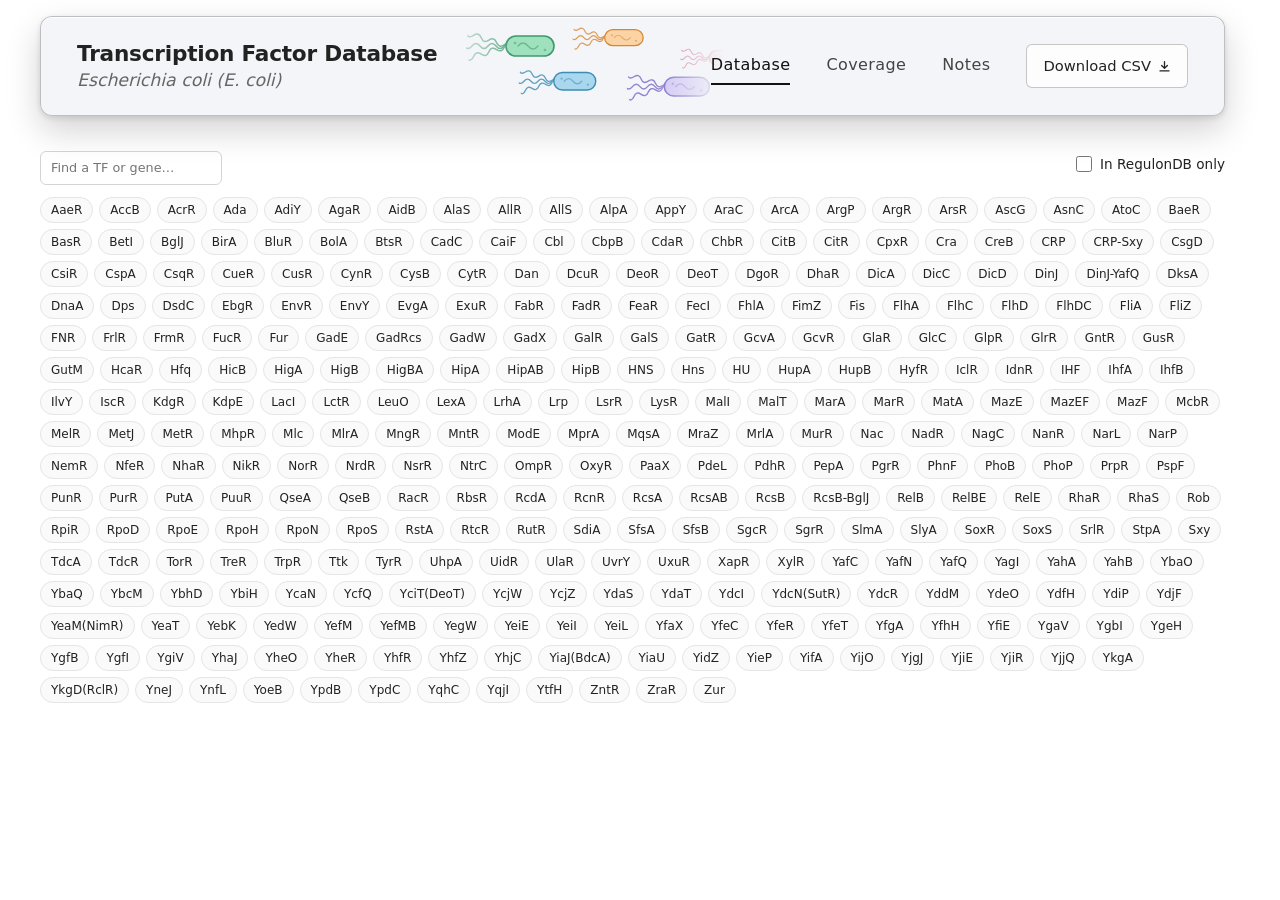
==== html/index.html @ 7c6021e2 "database v0" ====
<!doctype html>
<html lang="en">
<head>
  <meta charset="utf-8">
  <meta name="viewport" content="width=device-width, initial-scale=1">
  <title>Escherichia coli Transcription Factor Database</title>
  <style>
:root {
  color-scheme: light;
  --ink: #222222;
  --muted: #666666;
  --line: #e5e5e5;
  --accent: #333333;
}
* { box-sizing: border-box; }
body {
  margin: 0;
  background: #ffffff;
  color: var(--ink);
  font: 15px/1.5 system-ui, -apple-system, "Segoe UI", sans-serif;
}
main { max-width: 1480px; margin: 0 auto; padding: 28px 40px 48px; }
a { color: var(--accent); text-underline-offset: 3px; }
button, input, select { font: inherit; }
button, select, summary { cursor: pointer; }
[hidden] { display: none !important; }
:focus-visible { outline: 3px solid #555555; outline-offset: 3px; }
h1 { font-size: 1.6rem; line-height: 1.2; letter-spacing: -0.02em; font-weight: 650; margin: 0 0 6px; }
.intro { margin: 0; color: var(--muted); }
.download { flex-shrink: 0; font-size: 0.85rem; }
.database { margin-top: 8px; }
.toolbar { display: flex; flex-wrap: wrap; align-items: flex-end; gap: 20px; padding: 0 0 16px; }
.results-for { margin: 0 8px 0 0; padding-bottom: 5px; font-size: 1.3rem; line-height: 1.25; font-weight: 650; letter-spacing: -0.015em; }
.results-for .and { margin: 0 3px; color: var(--muted); font-size: 0.85rem; font-weight: 650; letter-spacing: 0.04em; }
.search-field { flex: 1; max-width: 480px; min-width: 220px; }
.search-field label, .method-field label { display: block; margin-bottom: 7px; font-size: 0.75rem; font-weight: 600; }
#search, #method-filter, #medium-filter, #strain-filter { height: 40px; padding: 8px 12px; border: 1px solid #d4d4d4; border-radius: 6px; background: #fff; color: var(--ink); }
#search { width: 100%; }
#search::placeholder { color: #767676; }
#method-filter { width: 180px; }
#strain-filter { width: 260px; }
.regulon-only { display: flex; align-items: center; gap: 8px; min-height: 40px; font-size: 0.85rem; white-space: nowrap; cursor: pointer; }
.column-heading button.sort {
  display: inline-flex; align-items: center; gap: 5px; max-width: 100%;
  padding: 0; border: 0; background: none; color: inherit; font: inherit;
  font-weight: inherit; text-align: left; overflow: hidden; text-overflow: ellipsis;
}
.column-heading button.sort:hover { text-decoration: underline; text-underline-offset: 3px; }
.column-heading button.sort .sort-arrow { flex: none; color: var(--muted); font-size: 0.85em; }
.column-heading button.sort.sorted { color: var(--accent); }
.column-heading button.sort.sorted .sort-arrow { color: var(--accent); }
input[type="checkbox"] { width: 16px; height: 16px; margin: 0; accent-color: var(--accent); }
.text-button { min-height: 40px; padding: 8px 0; border: 0; background: none; color: var(--accent); font-size: 0.8rem; text-decoration: underline; text-underline-offset: 3px; }

.tf-picker { margin-bottom: 40px; }
.tf-picker-head { display: flex; flex-wrap: wrap; align-items: baseline; gap: 10px 16px; margin-bottom: 12px; }
.tf-picker-head .tf-regulon { margin-left: auto; }
.tf-filter { height: 34px; min-width: 170px; padding: 6px 10px; border: 1px solid #d4d4d4; border-radius: 6px; background: #fff; color: var(--ink); font-size: 0.8rem; }
/* No inner scroll: every TF is visible at once on the landing view. */
.tf-chips { display: flex; flex-wrap: wrap; gap: 6px; margin: 0; padding: 0; list-style: none; }
.tf-chips button {
  padding: 3px 10px; border: 1px solid var(--line); border-radius: 999px;
  background: #fafafa; color: var(--ink); font-size: 0.75rem; line-height: 1.5;
}
.tf-chips button:hover { border-color: #b8b8b8; background: #fff; }
.tf-chips button[aria-pressed="true"] { background: var(--accent); border-color: var(--accent); color: #fff; font-weight: 650; }
.tf-chips .via { margin-left: 5px; color: var(--muted); font-size: 0.7rem; font-style: italic; }   /* the gene a TF was matched by */
.tf-chips .no-match { color: var(--muted); font-size: 0.78rem; padding: 4px 2px; }
.tf-dash { margin-bottom: 32px; padding: 24px 28px; border: 2px solid #9a9a9a; border-radius: 10px; }
@media (max-width: 540px) { .tf-dash { padding: 18px 16px; } }
.dash-head { display: flex; flex-wrap: wrap; align-items: baseline; gap: 4px 16px; margin-bottom: 4px; }
.dash-head h2 { margin: 0; font-size: 2rem; line-height: 1.15; font-weight: 700; letter-spacing: -0.025em; }
.dash-status { margin: 0; color: var(--muted); font-size: 0.85rem; }
.dash-facts { display: flex; flex-wrap: wrap; gap: 4px 28px; margin: 0; font-size: 0.82rem; }
.dash-facts div { display: flex; gap: 6px; }
.dash-facts dt { color: var(--muted); }
.dash-facts dd { margin: 0; }
.tf-dash h3 { margin: 26px 0 10px; font-size: 0.85rem; font-weight: 650; }.dot { display: inline-block; width: 10px; height: 10px; border-radius: 50%; flex: none; }
.dash-methods { display: grid; grid-template-columns: repeat(auto-fit, minmax(min(100%, 200px), 1fr)); gap: 4px 12px; margin: 0 -12px; padding: 0; list-style: none; }
.method-tile { display: block; width: 100%; height: 100%; padding: 8px 12px; border: 0; border-radius: 6px; background: none; color: var(--ink); text-align: left; }
button.method-tile:hover { background: #f6f6f6; }
button.method-tile[aria-pressed="true"] { background: #eeeeee; }
.method-tile.uncovered { color: #999999; }
.method-tile.uncovered .dot { opacity: 0.3; }
.tile-name { display: flex; align-items: center; gap: 8px; font-size: 0.8rem; font-weight: 600; }
.tile-value { display: block; margin-top: 4px; font-size: 1rem; font-weight: 650; font-variant-numeric: tabular-nums; }
.method-tile.uncovered .tile-value { font-weight: 400; }
.tile-detail { display: block; margin-top: 2px; color: var(--muted); font-size: 0.75rem; }
.dash-motifs { display: grid; grid-template-columns: minmax(0, 1fr); gap: 22px; }   /* one card per row */
.motif-card { min-width: 0; }
.motif-card + .motif-card { padding-top: 22px; border-top: 1px solid #555555; }
.motif-card h4 { display: flex; align-items: center; gap: 8px; margin: 0; font-size: 0.85rem; font-weight: 650; }
.motif-facts { margin: 2px 0 10px; color: var(--muted); font-size: 0.75rem; }
.motif-plots { display: grid; grid-template-columns: repeat(auto-fit, minmax(min(100%, 240px), 1fr)); gap: 4px 16px; align-items: start; }
.motif-card figure { margin: 10px 0 0; }
.motif-card figure svg, .motif-card figure img { display: block; width: 100%; height: auto; }
.motif-card figure img { max-width: 440px; }
.motif-card figcaption { margin-top: 4px; color: var(--muted); font-size: 0.72rem; }
.motif-credit { margin: 8px 0 0; color: var(--muted); font-size: 0.7rem; }
.dash-none { margin: 14px 0 0; color: var(--muted); font-size: 0.8rem; }
.dash-none:first-child { margin-top: 0; }
.dash-more { margin: 12px 0 0; font-size: 0.82rem; }
.table-meta { display: flex; justify-content: space-between; gap: 16px; padding: 0 0 10px; color: var(--muted); font-size: 0.75rem; }
#count { font-variant-numeric: tabular-nums; }
.table-hint { color: var(--muted); }
.method-note { margin: 0; padding: 0 0 16px; color: var(--muted); font-size: 0.8rem; }
.pagination { display: flex; align-items: center; justify-content: center; gap: 16px; padding: 16px 0 0; font-size: 0.8rem; }
.pagination button { padding: 6px 12px; background: #fff; border: 1px solid #d4d4d4; border-radius: 6px; }
.pagination button:disabled { cursor: default; opacity: 0.45; }
.table-wrap { overflow: auto; max-height: 68vh; min-height: 180px; border-top: 1px solid var(--line); }
table { width: 100%; table-layout: fixed; border-collapse: separate; border-spacing: 0; font-size: 0.8rem; }
th, td { padding: 11px 14px; text-align: left; border-bottom: 1px solid #eeeeee; vertical-align: top; overflow-wrap: anywhere; }
th { position: sticky; top: 0; z-index: 2; background: #fff; border-bottom-color: #cccccc; color: var(--muted); font-size: 0.72rem; font-weight: 600; white-space: nowrap; }
th .column-heading { display: flex; align-items: center; justify-content: space-between; gap: 8px; }
tbody tr { --row-bg: #fff; }
tbody tr:hover { --row-bg: #f6f6f6; }
td { background: var(--row-bg); }
th:first-child, td:first-child { position: sticky; left: 0; z-index: 1; width: 72px; color: var(--muted); font-variant-numeric: tabular-nums; }
th:nth-child(2), td:nth-child(2) { position: sticky; left: 72px; z-index: 1; }
th:first-child, th:nth-child(2) { z-index: 3; }
td.tf-name { color: #222222; font-weight: 650; }
.compress { flex: 0 0 22px; width: 22px; height: 22px; padding: 0; border: 1px solid transparent; border-radius: 4px; background: transparent; color: #666666; line-height: 1; font-size: 1rem; }
.compress:hover { background: #fff; border-color: #d4d4d4; color: var(--accent); }
th.compressed, td.compressed { overflow: hidden; text-overflow: ellipsis; white-space: nowrap; }
th.compressed { padding-left: 10px; padding-right: 10px; }
.badge { color: var(--muted); font-size: 0.72rem; font-weight: 600; letter-spacing: 0.02em; }
.positive { color: var(--accent); }
.missing { color: #767676; }
.seq { font-family: ui-monospace, SFMono-Regular, Menlo, monospace; font-size: 0.73rem; }
.sequence summary { display: flex; flex-wrap: wrap; align-items: center; gap: 4px 10px; list-style: none; }
.sequence summary::-webkit-details-marker { display: none; }
.sequence-preview { display: block; width: 100%; white-space: nowrap; overflow: hidden; text-overflow: ellipsis; color: #555555; }
.sequence-action { color: var(--accent); font: 0.68rem/1.5 system-ui, sans-serif; text-decoration: underline; text-underline-offset: 2px; }
.sequence-length { color: var(--muted); font: 0.65rem/1.5 system-ui, sans-serif; }
.sequence .hide-label, .sequence[open] .show-label { display: none; }
.sequence[open] .hide-label { display: inline; }
.sequence[open] .sequence-preview { display: none; }
.sequence-full { display: block; margin-top: 10px; overflow-wrap: anywhere; user-select: all; line-height: 1.7; }
.empty-state { padding: 48px 24px; text-align: center; }
.empty-state h2 { margin: 0 0 8px; font-size: 1rem; font-weight: 600; }
.empty-state p { margin: 0; color: var(--muted); font-size: 0.85rem; }
.sr-only { position: absolute; width: 1px; height: 1px; padding: 0; margin: -1px; overflow: hidden; clip-path: inset(50%); white-space: nowrap; border: 0; }
.notebook { max-width: 800px; }
.notebook h2 { font-size: 1rem; color: var(--muted); font-weight: 600; border-top: 1px solid var(--line); padding-top: 16px; margin: 28px 0 12px; }
@media (max-width: 900px) {
  main { padding: 24px; }
  .toolbar { flex-wrap: wrap; gap: 16px; }
  .search-field { max-width: none; flex-basis: 100%; }
  .table-meta { flex-wrap: wrap; gap: 4px; }
}
@media (max-width: 540px) {
  main { padding: 20px 14px 32px; }
  .intro { font-size: 0.85rem; }
  .toolbar { gap: 14px; }
  .search-field { min-width: 0; }
  .method-field { width: 100%; }
  #method-filter, #medium-filter, #strain-filter { width: 100%; }
  .table-hint { font-size: 0.68rem; }
  .table-wrap { max-height: 65vh; }
}
  </style>
  <link rel="stylesheet" href="../assets/nav.css">
</head>
<body>
  <header class="site-bar">
    <div class="site-bar-inner">
      <h1 class="site-title"><a href="./">Transcription Factor Database <em>Escherichia coli (E. coli)</em></a></h1>
      <nav class="site-tabs" aria-label="Main navigation">
        <a href="./" aria-current="page">Database</a>
        <a href="coverage.html">Coverage</a>
        <a href="notes.html">Notes</a>
      </nav>
      <a class="site-download" href="../data/dataset.csv" download>Download CSV<svg viewBox="0 0 16 16" width="13" height="13" fill="none" stroke="currentColor" stroke-width="1.6" stroke-linecap="round" stroke-linejoin="round" aria-hidden="true"><path d="M8 2v8M4.5 6.8 8 10.3l3.5-3.5M2.5 13.5h11"/></svg></a>
    </div>
  </header>
  <main>
    <section class="tf-picker" aria-labelledby="tf-picker-title" id="tf-picker" hidden>
      <div class="tf-picker-head">
        <h2 id="tf-picker-title" class="sr-only">Browse by TF</h2>
        <label class="sr-only" for="tf-filter">Find a transcription factor by its name, its gene or a gene it is associated with</label>
        <input id="tf-filter" class="tf-filter" type="search" placeholder="Find a TF or gene…" autocomplete="off">
        <label class="regulon-only tf-regulon"><input type="checkbox" id="tf-regulon"> In RegulonDB only</label>
      </div>
      <ul class="tf-chips" id="tf-chips"></ul>
    </section>
    <section class="tf-dash" id="tf-dash" aria-labelledby="dash-name" hidden>
      <div class="dash-head">
        <h2 id="dash-name"></h2>
        <p class="dash-status" id="dash-status"></p>
      </div>
      <dl class="dash-facts" id="dash-facts"></dl>
      <h3 id="dash-methods-title">Covered by</h3>
      <ul class="dash-methods" id="dash-methods" aria-labelledby="dash-methods-title"></ul>
      <h3>Motifs by method</h3>
      <div id="dash-motifs"></div>
    </section>
    <section class="database" id="database" aria-label="Transcription factors" hidden>
      <div class="toolbar">
        <p class="results-for" id="results-for" aria-live="polite" hidden></p>
        <div class="method-field" hidden>   <!-- no dropdown: the dashboard's method tiles filter by method -->
          <label for="method-filter">Experimental method</label>
          <select id="method-filter" disabled><option value="">All methods</option></select>
        </div>
        <div class="method-field">
          <label for="medium-filter">Growth medium</label>
          <select id="medium-filter" disabled><option value="">All media</option></select>
        </div>
        <div class="method-field">
          <label for="strain-filter">Strain</label>
          <select id="strain-filter" disabled><option value="">All strains</option></select>
        </div>
        <button type="button" id="reset-filters" class="text-button" hidden>Clear filters</button>
      </div>
      <p class="method-note" id="pptp-note" hidden>PPTP records show significant promoter responses to gene knockdown. A response alone does not establish direct DNA binding. <a href="notes.html#pptp-seq">Method details</a></p>
      <div class="table-meta">
        <span id="count" role="status" aria-live="polite">Loading entries…</span>
        <span class="table-hint" id="table-hint">Expand sequences to view in full · Scroll for more columns</span>
      </div>
      <div class="table-wrap" role="region" aria-label="Transcription factor data" aria-describedby="table-hint" tabindex="0" aria-busy="true">
        <table id="table">
          <caption class="sr-only">E. coli transcription factors and their experimental data</caption>
          <colgroup></colgroup>
          <thead></thead>
          <tbody></tbody>
        </table>
      </div>
      <nav class="pagination" id="pagination" aria-label="Table pages" hidden>
        <button type="button" id="previous-page">Previous</button>
        <span id="page-status" role="status" aria-live="polite"></span>
        <button type="button" id="next-page">Next</button>
      </nav>
      <div id="empty" class="empty-state" hidden>
        <h2 id="empty-title">No matching entries</h2>
        <p id="empty-description">Try a different filter.</p>
      </div>
    </section>
  </main>
  <script src="../assets/logo.js"></script>
  <script>
// Loads data/dataset.csv and renders a searchable table.
const DATA_URL = "../data/dataset.csv";
const MAX_ROWS = 500;
const METHODS = ["SELEX", "PPTP", "DAP", "CHIP"];
const COLUMNS = {
  index: { label: "#", width: 72 },
  record_id: { label: "Record ID", width: 130 },
  tf_name: { label: "TF name", width: 140 },
  effector: { label: "Effector", width: 190 },
  tf_binding_domain: { label: "TF binding domain", width: 260 },
  sequence_strain: { label: "Sequence strain", width: 160 },
  dna_binding_sequence: { label: "DNA binding sequence", width: 260 },
  method: { label: "Method", width: 110 },
  strain: { label: "Strain", width: 150 },
  characterized: { label: "Characterized", width: 145 },
  regulondb: { label: "RegulonDB", width: 130 },
  associated_genes: { label: "Associated genes", width: 180 },
  peak_center: { label: "Peak center (bp)", width: 150 },
  chip_score: { label: "ChIP score", width: 130 },
  source: { label: "Source", width: 130 },
  perturbed_gene: { label: "Knockdown gene", width: 160 },
  growth_medium: { label: "Growth medium", width: 190 },
  response: { label: "Promoter response", width: 200 },
  log2_fold_change: { label: "log₂ fold change vs control", width: 220 },
  log2_fold_change_vs_median: { label: "log₂ fold change vs median", width: 220 },
  neg_log10_q_value: { label: "−log₁₀(q) score", width: 170 },
  replicates: { label: "Replicates", width: 125 }
};

function parseCSV(text) {
  const rows = [];
  let row = [], field = "", quoted = false;
  for (let i = 0; i < text.length; i++) {
    const c = text[i];
    if (quoted) {
      if (c === '"' && text[i + 1] === '"') { field += '"'; i++; }
      else if (c === '"') quoted = false;
      else field += c;
    } else if (c === '"') quoted = true;
    else if (c === ",") { row.push(field); field = ""; }
    else if (c === "\n" || c === "\r") {
      if (c === "\r" && text[i + 1] === "\n") i++;
      row.push(field); rows.push(row); row = []; field = "";
    } else field += c;
  }
  if (field || row.length) { row.push(field); rows.push(row); }
  return rows.filter(r => r.some(v => v !== ""));
}

const table = document.getElementById("table");
const count = document.getElementById("count");
const empty = document.getElementById("empty");
const tableWrap = document.querySelector(".table-wrap");
const methodSelect = document.getElementById("method-filter");
const mediumSelect = document.getElementById("medium-filter");
const strainSelect = document.getElementById("strain-filter");
const resetFilters = document.getElementById("reset-filters");
const pagination = document.getElementById("pagination");
const previousPage = document.getElementById("previous-page");
const nextPage = document.getElementById("next-page");

let header = [], rows = [], methodCol = -1, methodFilter = "";   // methodFilter: selected methods joined by commas
const selectedMethods = () => new Set(methodFilter ? methodFilter.split(",") : []);
let regulonCol = -1;
let mediumCol = -1, mediumFilter = "", strainCol = -1, strainFilter = "", page = 0;
let tfCol = -1, tfFilter = "", tfNames = [];
let sortCol = -1, sortDir = 1;   // column index and 1 = ascending, -1 = descending
const tfPicker = document.getElementById("tf-picker");
const tfChips = document.getElementById("tf-chips");
const tfFilterInput = document.getElementById("tf-filter");
const tfRegulonBox = document.getElementById("tf-regulon");
const database = document.getElementById("database");
let tfRegulonNames = new Set();

// Compressed columns are remembered per browser, by column name.
const VIEW_KEY = "column-view";
const columnView = loadView();

function loadView() {
  try {
    const v = JSON.parse(localStorage.getItem(VIEW_KEY)) || {};
    return { compressed: new Set(Array.isArray(v.compressed) ? v.compressed : []) };
  } catch { return { compressed: new Set() }; }
}

function saveView() {
  try {
    localStorage.setItem(VIEW_KEY, JSON.stringify({ compressed: [...columnView.compressed] }));
  } catch {}
}

function headerCell(h, i) {
  const label = COLUMNS[h]?.label || h.replaceAll("_", " ");
  const compressed = columnView.compressed.has(h);
  if (h === "index") return `<th scope="col" title="Row position in the filtered results">#</th>`;
  const action = `${compressed ? "Expand" : "Compress"} ${label} column`;
  const toggle = `<button type="button" class="compress" data-col="${escape(h)}" title="${escape(action)}" aria-label="${escape(action)}" aria-expanded="${!compressed}">${compressed ? "+" : "−"}</button>`;
  const active = sortCol === i;
  const ariaSort = active ? (sortDir === 1 ? "ascending" : "descending") : "none";
  const arrow = active ? (sortDir === 1 ? "↑" : "↓") : "↕";
  const sortLabel = `Sort by ${label} ${active && sortDir === 1 ? "descending" : "ascending"}`;
  const sorter = `<button type="button" class="sort${active ? " sorted" : ""}" data-sort="${i}" title="${escape(sortLabel)}" aria-label="${escape(sortLabel)}">${escape(label)}<span class="sort-arrow" aria-hidden="true">${arrow}</span></button>`;
  return `<th scope="col" data-i="${i}" aria-sort="${ariaSort}"${compressed ? ' class="compressed"' : ""}><span class="column-heading">${compressed ? `<span class="sr-only">${escape(label)}</span>` : sorter}${toggle}</span></th>`;
}

// Columns whose values are numbers, so they sort numerically rather than as text.
const NUMERIC_COLUMNS = new Set(["index", "record_id", "peak_center", "chip_score",
  "log2_fold_change", "log2_fold_change_vs_median", "neg_log10_q_value", "replicates"]);

function sortRows(list) {
  if (sortCol < 0) return list;
  const h = header[sortCol];
  const numeric = NUMERIC_COLUMNS.has(h);
  const key = r => (r[sortCol] || "");
  return [...list].sort((a, b) => {
    const x = key(a), y = key(b);
    // Blanks always sort last, whichever direction is active.
    if (!x && !y) return 0;
    if (!x) return 1;
    if (!y) return -1;
    const cmp = numeric
      ? (parseFloat(x) || 0) - (parseFloat(y) || 0)
      : x.localeCompare(y, "en", { sensitivity: "base", numeric: true });
    return cmp * sortDir;
  });
}

function bodyCell(v, i) {
  const h = header[i];
  if (!v) return '<td><span class="missing" aria-label="Not available">—</span></td>';
  if (h !== "index" && columnView.compressed.has(h)) return `<td class="compressed" title="${escape(v)}">${escape(v)}</td>`;
  if (h.endsWith("_sequence") || h.endsWith("_domain")) {
    return `<td class="seq"><details class="sequence"><summary><span class="sequence-preview" aria-hidden="true">${escape(v.slice(0, 24))}${v.length > 24 ? "…" : ""}</span><span class="sequence-action"><span class="show-label">View sequence</span><span class="hide-label">Hide sequence</span></span><span class="sequence-length">${v.replace(/\s/g, "").length} characters</span></summary><code class="sequence-full">${escape(v)}</code></details></td>`;
  }
  if (h === "method") return `<td><span class="badge">${escape(v)}</span></td>`;
  if (h === "source" && v.startsWith("https://")) return `<td><a href="${escape(v)}" target="_blank" rel="noopener noreferrer">Paper ↗</a></td>`;
  if (h === "tf_name") return `<td class="tf-name">${escape(v)}</td>`;
  if (h === "regulondb" && v === "✓") return '<td class="positive"><span aria-hidden="true">✓</span> <span>Included</span></td>';
  if (h === "characterized" && v.toLowerCase() === "yes") return '<td class="positive">Yes</td>';
  return `<td>${escape(v)}</td>`;
}

// The medium and strain dropdowns offer only values that still have records under
// every other active filter (selected TF, method tiles, and each other), so no
// offered combination is empty. A selection the other filters rule out is dropped.
function strainsFor(tf) {
  if (strainCol < 0) return [];
  const pool = tf ? rows.filter(r => r[tfCol] === tf) : rows;
  return [...new Set(pool.map(r => r[strainCol]).filter(Boolean))].sort((a, b) => a.localeCompare(b));
}
function updateFilterOptions() {
  const methodsOn = selectedMethods();
  const pool = rows.filter(r => (!tfFilter || r[tfCol] === tfFilter) && (!methodFilter || methodsOn.has(r[methodCol])));
  const values = (col, rs) => col < 0 ? [] : [...new Set(rs.map(r => r[col]).filter(Boolean))];
  const strainsGiven = () => values(strainCol, pool.filter(r => !mediumFilter || r[mediumCol] === mediumFilter)).sort((a, b) => a.localeCompare(b));
  let strains = strainsGiven();
  if (strainFilter && !strains.includes(strainFilter)) strainFilter = "";
  const media = values(mediumCol, pool.filter(r => !strainFilter || r[strainCol] === strainFilter));
  if (mediumFilter && !media.includes(mediumFilter)) { mediumFilter = ""; strains = strainsGiven(); }
  const fill = (select, all, list, value) => {
    select.innerHTML = `<option value="">${all}</option>` + list.map(m => `<option value="${escape(m)}">${escape(m)}</option>`).join("");
    select.value = value;
    select.disabled = !list.length;
  };
  fill(mediumSelect, "All media", media, mediumFilter);
  fill(strainSelect, "All strains", strains, strainFilter);
}

function render() {
  updateFilterOptions();
  const methodsOn = selectedMethods();
  const shown = sortRows(rows.filter(r =>
    (!tfFilter || r[tfCol] === tfFilter) &&
    (!methodFilter || methodsOn.has(r[methodCol])) &&
    (!mediumFilter || r[mediumCol] === mediumFilter) &&
    (!strainFilter || r[strainCol] === strainFilter)));
  // "Results for X AND Y" names the selected method tiles; with none selected it is all methods.
  const resultsFor = document.getElementById("results-for");
  resultsFor.hidden = false;
  resultsFor.innerHTML = "Results for " + (methodsOn.size
    ? Object.keys(METHOD_NAMES).filter(m => methodsOn.has(m)).map(m => escape(methodLabel(m))).join(' <span class="and">AND</span> ')
    : "all methods");
  const widths = header.map(h => h !== "index" && columnView.compressed.has(h) ? 44 : (COLUMNS[h]?.width || 160));
  table.style.minWidth = `${widths.reduce((sum, width) => sum + width, 0)}px`;
  table.querySelector("colgroup").innerHTML = widths.map(width => `<col style="width:${width}px">`).join("");
  table.tHead.innerHTML = "<tr>" + header.map(headerCell).join("") + "</tr>";
  const pages = Math.max(1, Math.ceil(shown.length / MAX_ROWS));
  page = Math.min(page, pages - 1);
  const start = page * MAX_ROWS;
  const body = shown.slice(start, start + MAX_ROWS).map((r, rowIndex) =>
    "<tr>" + header.map((h, i) => bodyCell(h === "index" ? String(start + rowIndex + 1) : (r[i] || ""), i)).join("") + "</tr>");
  table.tBodies[0].innerHTML = body.join("");
  const totalTFs = new Set(rows.map(r => r[tfCol]).filter(Boolean)).size;
  const shownTFs = new Set(shown.map(r => r[tfCol]).filter(Boolean)).size;
  count.textContent = (shown.length === rows.length
    ? `${totalTFs} TFs · ${rows.length} records`
    : `${shownTFs} of ${totalTFs} TFs · ${shown.length} of ${rows.length} records`)
    + (shown.length > MAX_ROWS ? ` (rows ${start + 1}–${Math.min(start + MAX_ROWS, shown.length)})` : "");
  pagination.hidden = pages <= 1;
  previousPage.disabled = page === 0;
  nextPage.disabled = page === pages - 1;
  document.getElementById("page-status").textContent = `Page ${page + 1} of ${pages}`;
  document.getElementById("pptp-note").hidden = !methodsOn.has("PPTP") && !mediumFilter;
  for (const tile of dashMethods.querySelectorAll("button[data-method]")) {
    tile.setAttribute("aria-pressed", String(methodsOn.has(tile.dataset.method)));
  }
  syncURL();
  const filtered = Boolean(methodFilter || mediumFilter || strainFilter || tfFilter);
  resetFilters.hidden = !filtered;
  empty.hidden = shown.length > 0;
  tableWrap.hidden = shown.length === 0;
  document.getElementById("table-hint").hidden = shown.length === 0;
  document.getElementById("empty-title").textContent = rows.length ? "No matching entries" : "No entries yet";
  document.getElementById("empty-description").textContent = rows.length ? "Try a different filter." : "Entries will appear here when the dataset is available.";
}

function escape(s) {
  return s.replace(/[&<>"]/g, c => ({ "&": "&amp;", "<": "&lt;", ">": "&gt;", '"': "&quot;" }[c]));
}

// ---- Browse-by-TF chips -----------------------------------------------------

function renderTFChips() {
  const needle = tfFilterInput.value.trim().toLowerCase();
  let list = tfNames;
  if (tfRegulonBox.checked) list = list.filter(n => tfRegulonNames.has(n));
  // A search matches a TF by its name, by its own gene (e.g. rob for CbpB), or by a gene it
  // is associated with (e.g. lacZ). Name matches come first; the others show the gene.
  const via = new Map();
  if (needle) {
    const genes = geneIndex();
    const byName = [], byOwnGene = [], byTarget = [];
    for (const n of list) {
      const g = genes.get(n) || { own: [], targets: [] };
      const own = g.own.find(x => x.toLowerCase().includes(needle));
      // Target genes must start with the search text (and need two letters): TFs have many.
      const targets = needle.length >= 2 ? g.targets.filter(x => x.toLowerCase().startsWith(needle)) : [];
      if (n.toLowerCase().includes(needle)) byName.push(n);
      else if (own) { byOwnGene.push(n); via.set(n, [`gene ${own}`, `${n} is encoded by ${own}`]); }
      else if (targets.length) {
        byTarget.push(n);
        via.set(n, [`→ ${targets[0]}${targets.length > 1 ? ` +${targets.length - 1}` : ""}`, `Associated with ${targets.join(", ")}`]);
      }
    }
    list = [...byName, ...byOwnGene, ...byTarget];
  }
  tfChips.innerHTML = list.length
    ? list.map(n => {
        const [hint, title] = via.get(n) || [];
        return `<li><button type="button" data-tf="${escape(n)}" aria-pressed="${n === tfFilter}"${title ? ` title="${escape(title)}"` : ""}>` +
          `${escape(n)}${hint ? `<span class="via">${escape(hint)}</span>` : ""} <span class="sr-only">— show only this TF's records</span></button></li>`;
      }).join("")
    : `<li class="no-match">No TF matches the current filters.</li>`;
}

// The genes each TF can be found by: tf_name -> { own, targets }, both sorted lists.
//   own      the gene(s) encoding the TF: the PPTP knockdown gene and UniProt's gene name
//   targets  genes it is associated with: the table's "Associated genes" (ChIP-seq peaks,
//            PPTP-seq responding promoters) and the target genes of its RegulonDB sites
// Built on first use and rebuilt when the optional UniProt and RegulonDB files arrive.
let geneIndexCache = null, ownGenes = new Map(), siteTargets = new Map();   // the two maps are keyed by lowercase tf_name
function geneIndex() {
  if (geneIndexCache) return geneIndexCache;
  const col = h => header.indexOf(h), assocCol = col("associated_genes"), knockCol = col("perturbed_gene");
  const split = text => (text || "").split(/[^A-Za-z0-9_.'-]+/).filter(Boolean);
  const sets = new Map();
  const entry = n => { if (!sets.has(n)) sets.set(n, { own: new Set(), targets: new Set() }); return sets.get(n); };
  for (const r of rows) {
    const e = entry(r[tfCol]);
    for (const g of split(r[knockCol])) e.own.add(g);
    for (const g of split(r[assocCol])) e.targets.add(g);
  }
  for (const n of tfNames) {
    const e = entry(n), key = n.toLowerCase();
    for (const g of ownGenes.get(key) || []) e.own.add(g);
    for (const g of siteTargets.get(key) || []) e.targets.add(g);
  }
  geneIndexCache = new Map([...sets].map(([n, e]) => [n, { own: [...e.own].sort(), targets: [...e.targets].filter(g => !e.own.has(g)).concat([...e.targets].filter(g => e.own.has(g))).sort() }]));
  return geneIndexCache;
}

// ---- TF dashboard ------------------------------------------------------------
// Shown above the records table when a TF is picked: which datasets cover it, and
// the motifs published for it, by method. Names and colors mirror coverage.html.
const METHOD_NAMES = { SELEX: "gSELEX", PPTP: "PPTP-seq", DAP: "DAP-seq", CHIP: "ChIP-seq" };
const SET_COLORS = { SELEX: "#2a78d6", PPTP: "#eb6834", CHIP: "#1baf7a", DAP: "#6250d6" };
const METHOD_WHAT = {
  SELEX: "In vitro binding · TEC database",
  PPTP: "Promoter responses to knockdown",
  DAP: "In vitro binding · Baumgart et al. 2021",
  CHIP: "In vivo binding",
};
const MOTIF_SOURCE_ORDER = ["Baumgart et al. 2021", "Lally et al. 2025", "Fitzgerald et al. 2023"];
const LALLY_CREDIT = `Images: Lally et al. 2025, Supplementary Data 3, reproduced unmodified under ` +
  `<a href="https://creativecommons.org/licenses/by-nc-nd/4.0/" target="_blank" rel="noopener">CC BY-NC-ND 4.0</a>.`;
const dash = document.getElementById("tf-dash");
const dashMethods = document.getElementById("dash-methods");
const dashMotifs = document.getElementById("dash-motifs");
// Motif data loads separately from the table: undefined while loading, null if it failed.
let motifRows, motifMatrices = null;
// Lengths of each TF's RegulonDB binding sites (lowercase tf_name -> [bp]); undefined
// while loading, null if the file could not be loaded.
let siteLengths;
const plural = (n, word) => `${n.toLocaleString("en-US")} ${word}${n === 1 ? "" : "s"}`;
const methodLabel = m => METHOD_NAMES[m] || m;
const dot = m => `<span class="dot" style="background:${SET_COLORS[m] || "#898781"}" aria-hidden="true"></span>`;

function motifCard(m, name, tfRows) {
  const col = h => header.indexOf(h);
  const facts = [m.motif_type];
  if (m.width) facts.push(`${m.width} bp`);
  if (m.sites) facts.push(plural(Number(m.sites), "site"));
  if (m.e_value) facts.push(`E-value ${m.e_value}`);
  const entry = motifMatrices && motifMatrices[name] && motifMatrices[name][m.paper];
  const figure = (media, caption) => `<figure>${media}<figcaption>${caption}</figcaption></figure>`;
  const image = (file, what) => `<img src="${escape(new URL(file, new URL("../", location.href)).href)}" alt="${what} logo for ${escape(name)}, as published" loading="lazy">`;
  const [wmImage, pfmImage] = (m.logo_images || "").split(";");
  let plots = "";
  if (entry && entry.kind === "frequency") {
    plots = figure(Logo.sequenceSvg(Logo.fromMatrix(entry.matrix)), "Sequence logo drawn from the paper's frequency matrix.");
  } else if (wmImage && pfmImage) {
    // Lally et al.: the energy matrix is drawn from the authors' numbers when they match
    // the published logo; the frequency matrix exists only as the paper's image.
    plots = `<div class="motif-plots">` +
      (entry && entry.kind === "energy" && entry.published_logo === "same"
        ? figure(Logo.energySvg(entry.matrix), "Energy matrix: letters above zero favor binding.")
        : figure(image(wmImage, "Energy matrix"), "Energy matrix, as published: letters above zero favor binding.")) +
      figure(image(pfmImage, "Frequency matrix"), "Frequency matrix, as published.") +
      `</div><p class="motif-credit">${LALLY_CREDIT}</p>`;
  } else {
    // The paper's aligned sites stored in the dataset (rows sourced from the motif's supplement link).
    const seqs = tfRows.filter(r => r[col("dna_binding_sequence")] && r[col("source")] === m.supplement_url)
      .map(r => r[col("dna_binding_sequence")].toUpperCase());
    if (seqs.length && seqs.every(q => q.length === seqs[0].length && /^[ACGT]+$/.test(q))) {
      plots = figure(Logo.sequenceSvg(Logo.frequencies(seqs)), `Sequence logo drawn from the ${plural(seqs.length, "aligned site")} stored in this database.`);
    }
  }
  return `<article class="motif-card"><h4>${dot(m.method)}${escape(methodLabel(m.method))} · ${escape(m.paper)}</h4>` +
    `<p class="motif-facts">${facts.map(escape).join(" · ")}</p>${plots}</article>`;
}

function renderDashboard() {
  dash.hidden = !tfFilter;
  if (!tfFilter) return;
  const name = tfFilter;
  const col = h => header.indexOf(h);
  const tfRows = rows.filter(r => r[tfCol] === name);
  const first = h => (tfRows.find(r => (r[col(h)] || "").trim()) || [])[col(h)] || "";

  // Status, counted the same way as the Coverage page.
  const isBase = tfRows.some(r => !r[methodCol] || r[methodCol] === "SELEX");
  const isReg = tfRows.some(r => r[regulonCol] === "✓");
  document.getElementById("dash-name").textContent = name;
  document.getElementById("dash-status").textContent =
    (!isBase ? "Not a TF-table entry" : isReg ? "RegulonDB TF" : "TF-table entry, not in RegulonDB") +
    ` · ${plural(tfRows.length, "record")}`;
  const domain = first("tf_binding_domain").replace(/\s/g, "");
  const facts = [];
  if (first("effector")) facts.push(["Effector", escape(first("effector"))]);
  facts.push(["DNA-binding domain", domain ? `${domain.length} aa` : "not stored"]);
  // Binding-site lengths: RegulonDB's curated sites, else the sites stored in this table.
  const ownSites = tfRows.map(r => (r[col("dna_binding_sequence")] || "").trim().length).filter(Boolean);
  const regSites = siteLengths ? siteLengths.get(name.toLowerCase()) || [] : [];
  const sites = regSites.length ? regSites : ownSites;
  const span = v => { const lo = Math.min(...v), hi = Math.max(...v); return lo === hi ? `${lo} bp` : `${lo}–${hi} bp`; };
  facts.push(["DNA-binding region",
    sites.length ? `${span(sites)} (${plural(sites.length, regSites.length ? "RegulonDB site" : "site")})`
      : siteLengths === undefined ? "loading…" : siteLengths === null ? "RegulonDB sites could not be loaded" : "not stored"]);
  document.getElementById("dash-facts").innerHTML = facts.map(([k, v]) => `<div><dt>${k}</dt><dd>${v}</dd></div>`).join("");

  const motifs = (motifRows || []).filter(m => m.tf_name.toLowerCase() === name.toLowerCase())
    .sort((a, b) => MOTIF_SOURCE_ORDER.indexOf(a.paper) - MOTIF_SOURCE_ORDER.indexOf(b.paper));

  // Coverage: one tile per dataset.
  dashMethods.innerHTML = METHODS.map(m => {
    const own = tfRows.filter(r => r[methodCol] === m);
    const label = `<span class="tile-name">${dot(m)}${escape(methodLabel(m))}</span>`;
    if (!own.length) {
      // A paper can publish a motif for a TF it has no record for here (e.g. a DAP-seq
      // motif for a TF the paper does not mark as successful).
      const detail = motifs.some(x => x.method === m) ? "No record here, but a motif is published" : METHOD_WHAT[m];
      return `<li><div class="method-tile uncovered">${label}<span class="tile-value">Not covered</span><span class="tile-detail">${detail}</span></div></li>`;
    }
    let value = plural(own.length, "record");
    if (m === "PPTP") {
      const media = new Set(own.map(r => r[mediumCol]).filter(Boolean)).size;
      value = plural(own.length, "response") + (media ? ` · ${plural(media, "medium").replace("mediums", "media")}` : "");
    }
    return `<li><button type="button" class="method-tile" data-method="${m}" aria-pressed="${selectedMethods().has(m)}">` +
      `${label}<span class="tile-value">${value}</span><span class="tile-detail">${METHOD_WHAT[m]}</span><span class="sr-only"> — show only these records</span></button></li>`;
  }).join("");

  // Motifs: one card per published motif.
  if (motifRows === undefined) { dashMotifs.innerHTML = `<p class="dash-none">Loading motifs…</p>`; return; }
  if (motifRows === null) { dashMotifs.innerHTML = `<p class="dash-none">Motif data could not be loaded.</p>`; return; }
  dashMotifs.innerHTML =
    (motifs.length ? `<div class="dash-motifs">${motifs.map(m => motifCard(m, motifs[0].tf_name, tfRows)).join("")}</div>` : "") +
    (motifs.length ? "" : `<p class="dash-none">No motif is published for this TF.</p>`) +
    (motifs.length ? `<p class="dash-more"><a href="motif.html?tf=${encodeURIComponent(motifs[0].tf_name)}&amp;from=database">Motif details, matrices and sources →</a></p>` : "");
}

dashMethods.addEventListener("click", e => {
  const tile = e.target.closest("button[data-method]");
  if (!tile) return;
  // Tiles toggle independently, so several methods can be shown together.
  const on = selectedMethods();
  if (!on.delete(tile.dataset.method)) on.add(tile.dataset.method);
  methodFilter = [...on].join(",");
  methodSelect.value = on.size === 1 ? methodFilter : "";
  page = 0;
  render();
  tableWrap.scrollTop = 0;
});

// The landing view is the TF box alone; the filters and table appear once a TF
// is picked (or the whole dataset is requested).
// Keep the selected TF and the table filters in the address (?tf=&method=&medium=&strain=), so
// the browser's Back button, a reload or a shared link returns to the same filtered view.
let urlReady = false;   // set once the address has been read on load
function syncURL() {
  if (!urlReady) return;
  const query = new URLSearchParams();
  if (tfFilter) query.set("tf", tfFilter);
  // The table filters only count while the table is on screen.
  if (methodFilter && !database.hidden) query.set("method", methodFilter);
  if (mediumFilter && !database.hidden) query.set("medium", mediumFilter);
  if (strainFilter && !database.hidden) query.set("strain", strainFilter);
  const url = location.pathname + (query.size ? `?${query}` : "");
  if (url !== location.pathname + location.search) history.replaceState(null, "", url);
}

function showDatabase(on) {
  database.hidden = !on;
}

function selectTF(name) {
  const deselect = tfFilter === name;
  tfFilter = deselect ? "" : name;
  page = 0;
  renderTFChips();
  renderDashboard();
  if (deselect) {
    showDatabase(false);
    syncURL();
    return;
  }
  showDatabase(true);
  render();
  tableWrap.scrollTop = 0;
  dash.scrollIntoView({ behavior: "smooth", block: "start" });
}

tfChips.addEventListener("click", e => {
  const btn = e.target.closest("button[data-tf]");
  if (btn) selectTF(btn.dataset.tf);
});
tfFilterInput.addEventListener("input", renderTFChips);
tfRegulonBox.addEventListener("change", () => {
  // If the selected TF is filtered out of the list, drop the selection too.
  if (tfRegulonBox.checked && tfFilter && !tfRegulonNames.has(tfFilter)) {
    tfFilter = "";
    page = 0;
    showDatabase(false);
    renderDashboard();
    syncURL();
  }
  renderTFChips();
});

table.tHead.addEventListener("click", e => {
  const sorter = e.target.closest("button.sort");
  if (sorter) {
    const i = Number(sorter.dataset.sort);
    if (sortCol === i) sortDir = -sortDir;
    else { sortCol = i; sortDir = 1; }
    page = 0;
    render();
    [...table.tHead.querySelectorAll("button.sort")]
      .find(b => Number(b.dataset.sort) === i)?.focus({ preventScroll: true });
    return;
  }
  const button = e.target.closest("button.compress");
  if (button) {
    const h = button.dataset.col;
    columnView.compressed.has(h) ? columnView.compressed.delete(h) : columnView.compressed.add(h);
    saveView();
    render();
    [...table.tHead.querySelectorAll(".compress")].find(b => b.dataset.col === h)?.focus({ preventScroll: true });
  }
});
methodSelect.addEventListener("change", () => {
  methodFilter = methodSelect.value;
  page = 0;
  render();
  tableWrap.scrollTop = 0;
});
mediumSelect.addEventListener("change", () => {
  mediumFilter = mediumSelect.value;
  page = 0;
  render();
  tableWrap.scrollTop = 0;
});
strainSelect.addEventListener("change", () => {
  strainFilter = strainSelect.value;
  page = 0;
  render();
  tableWrap.scrollTop = 0;
});
resetFilters.addEventListener("click", () => {
  methodSelect.value = methodFilter = "";
  mediumSelect.value = mediumFilter = "";
  strainSelect.value = strainFilter = "";
  page = 0;
  tfFilter = "";
  tfFilterInput.value = "";
  renderTFChips();
  renderDashboard();
  render();
  tableWrap.scrollTop = 0;
});
previousPage.addEventListener("click", () => {
  page = Math.max(0, page - 1);
  render();
  tableWrap.scrollTop = 0;
});
nextPage.addEventListener("click", () => {
  page++;
  render();
  tableWrap.scrollTop = 0;
});

// Motif list and matrices for the dashboard. The matrices are optional: without them
// the cards still list each motif's source and numbers.
const getText = url => fetch(url, { cache: "no-store" }).then(r => { if (!r.ok) throw new Error(r.status); return r.text(); });
Promise.all([getText("../data/motifs.csv"), getText("../data/motif_matrices.json").then(JSON.parse).catch(() => null)])
  .then(([text, matrices]) => {
    const [head, ...list] = parseCSV(text);
    motifRows = list.map(r => Object.fromEntries(head.map((h, i) => [h, r[i] || ""])));
    motifMatrices = matrices;
  })
  .catch(() => { motifRows = null; })
  .then(renderDashboard);

getText("../data/regulondb_sites.csv")
  .then(text => {
    const [head, ...list] = parseCSV(text);
    const tf = head.indexOf("tf_name"), seq = head.indexOf("sequence"), genes = head.indexOf("target_genes");
    const lengths = new Map(), targets = new Map();
    for (const r of list) {
      if (!r[tf] || !r[seq]) continue;
      const key = r[tf].toLowerCase();
      if (!lengths.has(key)) { lengths.set(key, []); targets.set(key, new Set()); }
      lengths.get(key).push(r[seq].length);
      for (const g of (r[genes] || "").split(/[;,\s]+/).filter(Boolean)) targets.get(key).add(g);
    }
    siteLengths = lengths;
    siteTargets = targets;
    geneIndexCache = null;   // the gene search now also knows the RegulonDB target genes
  })
  .catch(() => { siteLengths = null; })
  .then(() => { renderDashboard(); if (tfFilterInput.value.trim()) renderTFChips(); });

// UniProt's gene name for each TF, so a TF can be found by its gene (optional).
getText("../data/sources/uniprot/dbd_uniprot.tsv")
  .then(text => {
    const [head, ...lines] = text.trim().split("\n").map(line => line.split("\t"));
    const tf = head.indexOf("tf_name"), gene = head.indexOf("uniprot_gene");
    const own = new Map();
    for (const r of lines) {
      if (!r[tf] || !r[gene]) continue;
      const key = r[tf].toLowerCase();
      if (!own.has(key)) own.set(key, new Set());
      own.get(key).add(r[gene]);
    }
    ownGenes = own;
    geneIndexCache = null;
    if (tfFilterInput.value.trim()) renderTFChips();
  })
  .catch(() => {});

fetch(DATA_URL, { cache: "no-store" })
  .then(r => { if (!r.ok) throw new Error(r.status); return r.text(); })
  .then(text => {
    [header = [], ...rows] = parseCSV(text);
    if (!header.length) throw new Error("empty");
    // Row positions belong to the current view; record IDs stay in the CSV.
    header.unshift("index");
    rows.forEach(r => r.unshift(""));
    methodCol = header.indexOf("method");
    regulonCol = header.indexOf("regulondb");
    mediumCol = header.indexOf("growth_medium");
    strainCol = header.indexOf("strain");
    tfCol = header.indexOf("tf_name");
    // The binding domain is a property of the protein, so the CSV stores it once
    // on the TF's base row. Copy it onto that TF's other records so every row of
    // a TF shows and searches on the same sequence.
    const domainCol = header.indexOf("tf_binding_domain");
    const nameCol = header.indexOf("tf_name");
    if (domainCol >= 0 && nameCol >= 0) {
      const byTF = new Map();
      for (const r of rows) {
        const v = (r[domainCol] || "").trim();
        if (v && !byTF.has(r[nameCol])) byTF.set(r[nameCol], v);
      }
      for (const r of rows) {
        if (!(r[domainCol] || "").trim() && byTF.has(r[nameCol])) {
          r[domainCol] = byTF.get(r[nameCol]);
        }
      }
    }
    const availableMethods = [...new Set(rows.map(r => r[methodCol]).filter(Boolean))];
    const methods = [...METHODS.filter(m => availableMethods.includes(m)), ...availableMethods.filter(m => !METHODS.includes(m)).sort()];
    methodSelect.innerHTML = '<option value="">All methods</option>' + methods.map(m => `<option value="${escape(m)}">${escape(m)}</option>`).join("");
    const media = [...new Set(rows.map(r => r[mediumCol]).filter(Boolean))];
    mediumSelect.innerHTML = '<option value="">All media</option>' + media.map(m => `<option value="${escape(m)}">${escape(m)}</option>`).join("");
    const strains = strainsFor("");
    // Browse-by-TF: every distinct name, in one alphabetical list (case-insensitive).
    if (tfCol >= 0) {
      const allNames = new Set(rows.map(r => r[tfCol]).filter(Boolean));
      const collate = (a, b) => a.localeCompare(b, "en", { sensitivity: "base" });
      tfNames = [...allNames].sort(collate);
      // A TF counts as RegulonDB-marked if any of its records carries the tick.
      tfRegulonNames = new Set();
      if (regulonCol >= 0) {
        for (const r of rows) {
          if (r[regulonCol] === "✓" && r[tfCol]) tfRegulonNames.add(r[tfCol]);
        }
      }
      tfRegulonBox.disabled = regulonCol < 0;
      tfPicker.hidden = tfNames.length === 0;
      showDatabase(false);   // landing view is the TF box alone
      renderTFChips();
      // index.html?tf=<name>&method=&medium= opens straight onto that TF's dashboard
      // with the same table filters.
      const query = new URLSearchParams(location.search);
      const wanted = (query.get("tf") || "").toLowerCase();
      const linked = wanted && tfNames.find(n => n.toLowerCase() === wanted);
      methodFilter = [...new Set((query.get("method") || "").split(","))].filter(m => methods.includes(m)).join(",");
      methodSelect.value = methodFilter.includes(",") ? "" : methodFilter;
      if (media.includes(query.get("medium"))) mediumFilter = query.get("medium");
      if (strains.includes(query.get("strain"))) strainFilter = query.get("strain");   // render() drops what the other filters rule out
      urlReady = true;
      if (linked) selectTF(linked);
      else if (methodFilter || mediumFilter || strainFilter) showDatabase(true);   // filtered table without a TF
    }
    urlReady = true;
    methodSelect.disabled = methodCol < 0;
    tableWrap.setAttribute("aria-busy", "false");
    render();
  })
  .catch(() => {
    count.textContent = "Data unavailable";
    document.getElementById("empty-title").textContent = "Unable to load entries";
    document.getElementById("empty-description").textContent = "Refresh the page to try loading the database again.";
    document.getElementById("table-hint").hidden = true;
    empty.hidden = false;
    tableWrap.hidden = true;
    tableWrap.setAttribute("aria-busy", "false");
    methodSelect.disabled = true;
    mediumSelect.disabled = true;
    strainSelect.disabled = true;
    pagination.hidden = true;
  });
  </script>
  <script>window.WATCH_FILES = ["index.html", "../assets/nav.css","../assets/logo.js", "../data/dataset.csv", "../data/motifs.csv", "../data/motif_matrices.json", "../data/regulondb_sites.csv"];</script>
  <script src="../assets/nav.js"></script>
  <script src="../assets/dev-reload.js"></script>
</body>
</html>
---- assets/nav.css ----
/* Site-wide floating navigation bar: a frosted-glass panel at the top of each page, which
   scrolls away with the page. It holds the site title and organism, the page tabs and
   the dataset download. Every page uses the same markup and the same fixed size (100px tall), so the
   bar does not move or resize when switching tabs. */
/* The pages have different base styles, so the bar sets its own: without these it came out
   2px taller and with differently spaced text on the Notes page. */
.site-bar, .site-bar * { box-sizing: border-box; }
html { scrollbar-gutter: stable; }   /* a page with no scrollbar must not make the bar wider */
.site-bar {
  font: 15px/1.5 system-ui, -apple-system, "Segoe UI", sans-serif;
  position: relative; z-index: 50;
  max-width: 1480px; margin: 16px auto 0; padding: 0 40px;   /* as wide as the TF list on the Database page */
  pointer-events: none;              /* only the panel itself takes clicks, not the gap beside it */
}
.site-bar-inner {
  pointer-events: auto; position: relative;
  display: flex; align-items: center; gap: 8px 36px;
  height: 100px; padding: 0 36px;
  background: rgba(240, 242, 246, 0.72); color: #222222;
  -webkit-backdrop-filter: blur(12px) saturate(180%); backdrop-filter: blur(12px) saturate(180%);
  border: 1px solid rgba(0, 0, 0, 0.22); border-radius: 12px;
  transition: background-color 0.3s;
  box-shadow: 0 14px 34px rgba(0, 0, 0, 0.18), 0 2px 6px rgba(0, 0, 0, 0.12), inset 0 1px 0 rgba(255, 255, 255, 0.95);
}
/* A few E. coli cells swim across the empty middle of the bar, behind its contents.
   assets/nav.js adds them (.site-bugs); each one travels at its own speed, bobs, wobbles,
   beats its flagella and now and then tumbles (a brief swerve). The strip
   fades out at both ends so nothing passes under the title or the tabs, and it is hidden
   on narrow windows. */
.site-bugs {
  position: absolute; z-index: -1; top: 0; bottom: 0; left: 400px; right: 500px; overflow: hidden;
  -webkit-mask-image: linear-gradient(90deg, transparent, #000 70px, #000 calc(100% - 70px), transparent);
  mask-image: linear-gradient(90deg, transparent, #000 70px, #000 calc(100% - 70px), transparent);
  pointer-events: none;
}
.site-bug { position: absolute; width: 96px; margin-top: -22px; animation: site-bug-run linear infinite; }
.site-bug svg { display: block; width: 100%; height: auto; overflow: visible; animation: site-bug-wobble 0.7s ease-in-out infinite alternate; }
.site-bug-bob { animation: site-bug-bob 2.6s ease-in-out infinite alternate; }
.site-bug-tumble { animation: site-bug-tumble ease-in-out infinite; }
.site-bug .wave { animation: site-bug-wave 0.45s linear infinite; }
@keyframes site-bug-run { from { left: -100px; } to { left: 100%; } }                     /* the run across the bar */
@keyframes site-bug-bob { from { transform: translateY(-5px); } to { transform: translateY(5px); } }
/* A tumble: mostly straight, then a brief swerve one way and back, as real cells reorient between runs. */
@keyframes site-bug-tumble { 0%, 78% { transform: rotate(0); } 85% { transform: rotate(-24deg); } 93% { transform: rotate(14deg); } 100% { transform: rotate(0); } }
@keyframes site-bug-wobble { from { transform: rotate(-5deg); } to { transform: rotate(5deg); } }
@keyframes site-bug-wave { to { transform: translateX(-16px); } }                           /* one wavelength: the wave runs down the flagellum */
@media (prefers-reduced-motion: reduce) { .site-bug, .site-bug * { animation: none !important; } }
@media (max-width: 1150px) { .site-bugs { display: none; } }
.site-bar-inner:hover { background: rgba(244, 246, 249, 0.82); }
.site-bar .site-title { margin: 0 auto 0 0; font-size: 1.35rem; line-height: 1.2; letter-spacing: -0.01em; font-weight: 650; white-space: nowrap; }
.site-bar .site-title a { color: #222222; text-decoration: none; }
.site-bar .site-title em { display: block; margin-top: 3px; color: #666666; font-size: 0.8em; font-weight: 500; letter-spacing: 0; }   /* the organism, on its own line under the title */
.site-tabs { display: flex; gap: 36px; font-size: 1rem; }
.site-tabs a {
  padding: 6px 0; border-bottom: 2px solid transparent;
  color: #444444; font-weight: 500; letter-spacing: 0.025em; text-decoration: none; white-space: nowrap;
  transition: transform 0.2s, color 0.2s;
}
.site-tabs a:hover { color: #111111; transform: scale(1.05); }
.site-tabs a[aria-current="page"] { color: #111111; border-bottom-color: #111111; }
.site-bar .site-download {
  display: inline-flex; align-items: center; gap: 7px; height: 44px; padding: 0 16px;
  border: 1px solid rgba(0, 0, 0, 0.22); border-radius: 6px; background: rgba(255, 255, 255, 0.8);
  color: #222222; font-size: 0.92rem; font-weight: 500; text-decoration: none; white-space: nowrap;
}
.site-bar .site-download:hover { background: #ffffff; border-color: rgba(0, 0, 0, 0.28); }
.site-bar :focus-visible { outline: 3px solid #555555; outline-offset: 2px; }
@media (max-width: 900px) { .site-bar { padding: 0 24px; } }
@media (max-width: 760px) {
  /* Narrow windows: the title takes the first line, the tabs and download the second. */
  .site-bar { margin-top: 8px; padding: 0 10px; }
  .site-bar-inner { flex-wrap: wrap; height: auto; padding: 16px 16px 14px; gap: 10px 16px; }
  .site-bar .site-title { flex-basis: 100%; white-space: normal; }
  .site-bar .site-title { font-size: 1.15rem; }
  .site-tabs { margin-right: auto; gap: 20px; }
}
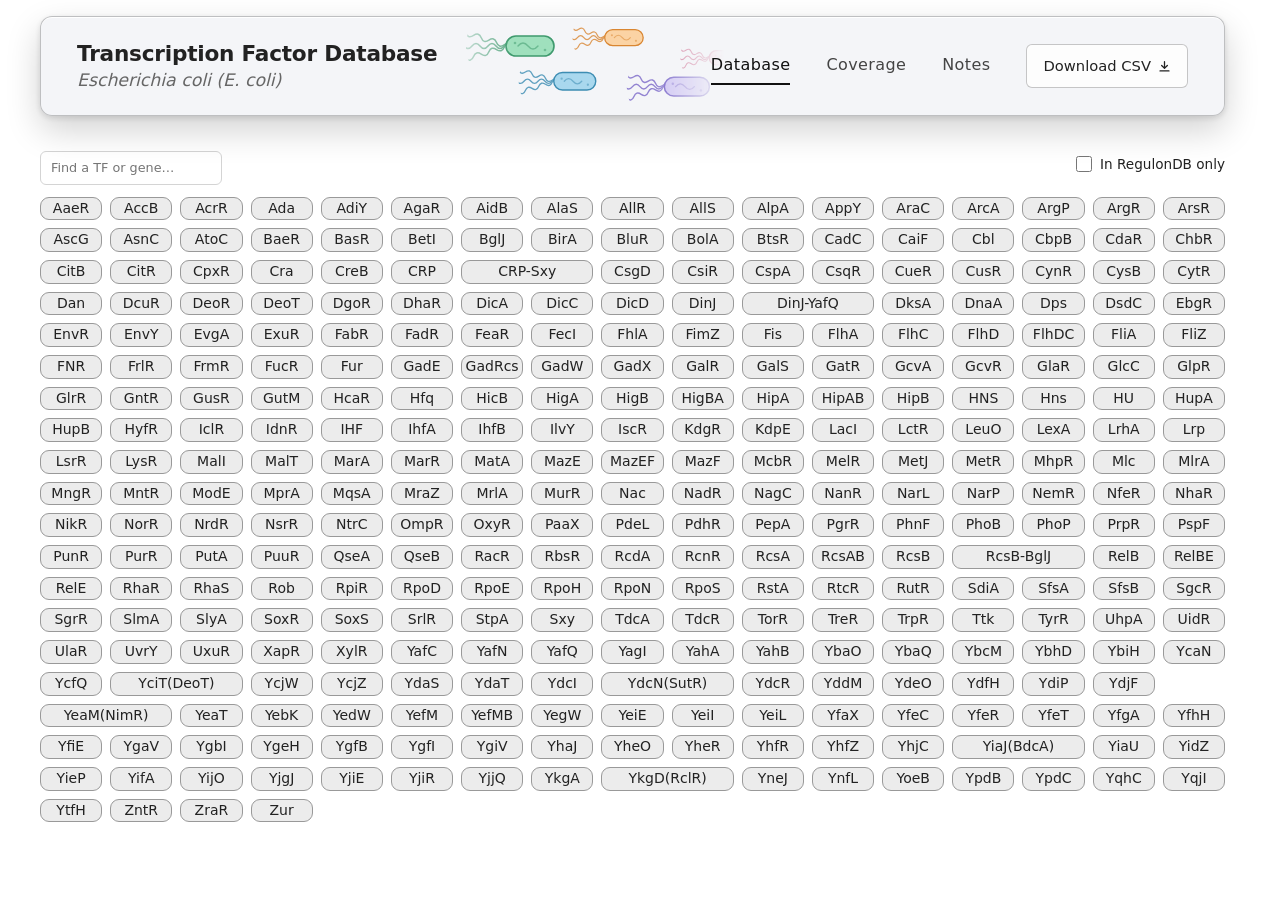
==== commit 3dabd2e3: "updates in the coverage motif analysis and to the buttons on launch page" ====
--- a/html/index.html
+++ b/html/index.html
@@ -57,12 +57,18 @@
 .tf-picker-head .tf-regulon { margin-left: auto; }
 .tf-filter { height: 34px; min-width: 170px; padding: 6px 10px; border: 1px solid #d4d4d4; border-radius: 6px; background: #fff; color: var(--ink); font-size: 0.8rem; }
 /* No inner scroll: every TF is visible at once on the landing view. */
-.tf-chips { display: flex; flex-wrap: wrap; gap: 6px; margin: 0; padding: 0; list-style: none; }
+/* The TFs sit on an even grid: every button is the same width, in aligned columns that
+   fill the box edge to edge, instead of ragged rows of different-sized buttons. */
+.tf-chips { display: grid; grid-template-columns: repeat(auto-fill, minmax(59px, 1fr)); gap: 8px; margin: 0; padding: 0; list-style: none; }
+.tf-chips li { min-width: 0; }
+.tf-chips li:has(.via), .tf-chips li.wide { grid-column: span 2; }   /* a search match shown with its gene, or a name too long for one column */
+.tf-chips .no-match { grid-column: 1 / -1; }
 .tf-chips button {
-  padding: 3px 10px; border: 1px solid var(--line); border-radius: 999px;
-  background: #fafafa; color: var(--ink); font-size: 0.75rem; line-height: 1.5;
-}
-.tf-chips button:hover { border-color: #b8b8b8; background: #fff; }
+  width: 100%; padding: 0 3px; border: 1px solid #999999; border-radius: 9px;
+  background: #ececec; color: var(--ink); font-size: 14px; line-height: 1.55;
+  text-align: center; white-space: nowrap; overflow: hidden; text-overflow: ellipsis;
+}
+.tf-chips button:hover { border-color: #8a8a8a; background: #fff; }
 .tf-chips button[aria-pressed="true"] { background: var(--accent); border-color: var(--accent); color: #fff; font-weight: 650; }
 .tf-chips .via { margin-left: 5px; color: var(--muted); font-size: 0.7rem; font-style: italic; }   /* the gene a TF was matched by */
 .tf-chips .no-match { color: var(--muted); font-size: 0.78rem; padding: 4px 2px; }
@@ -459,6 +465,17 @@
 
 // ---- Browse-by-TF chips -----------------------------------------------------
 
+// A name too long for one column gets two, so no button is cut off with "…".
+function fitChips() {
+  const items = [...tfChips.querySelectorAll("li")];
+  for (const li of items) li.classList.remove("wide");
+  for (const li of items) {
+    const button = li.querySelector("button");
+    if (button && button.scrollWidth > button.clientWidth) li.classList.add("wide");
+  }
+}
+window.addEventListener("resize", fitChips);
+
 function renderTFChips() {
   const needle = tfFilterInput.value.trim().toLowerCase();
   let list = tfNames;
@@ -490,6 +507,7 @@
           `${escape(n)}${hint ? `<span class="via">${escape(hint)}</span>` : ""} <span class="sr-only">— show only this TF's records</span></button></li>`;
       }).join("")
     : `<li class="no-match">No TF matches the current filters.</li>`;
+  fitChips();
 }
 
 // The genes each TF can be found by: tf_name -> { own, targets }, both sorted lists.
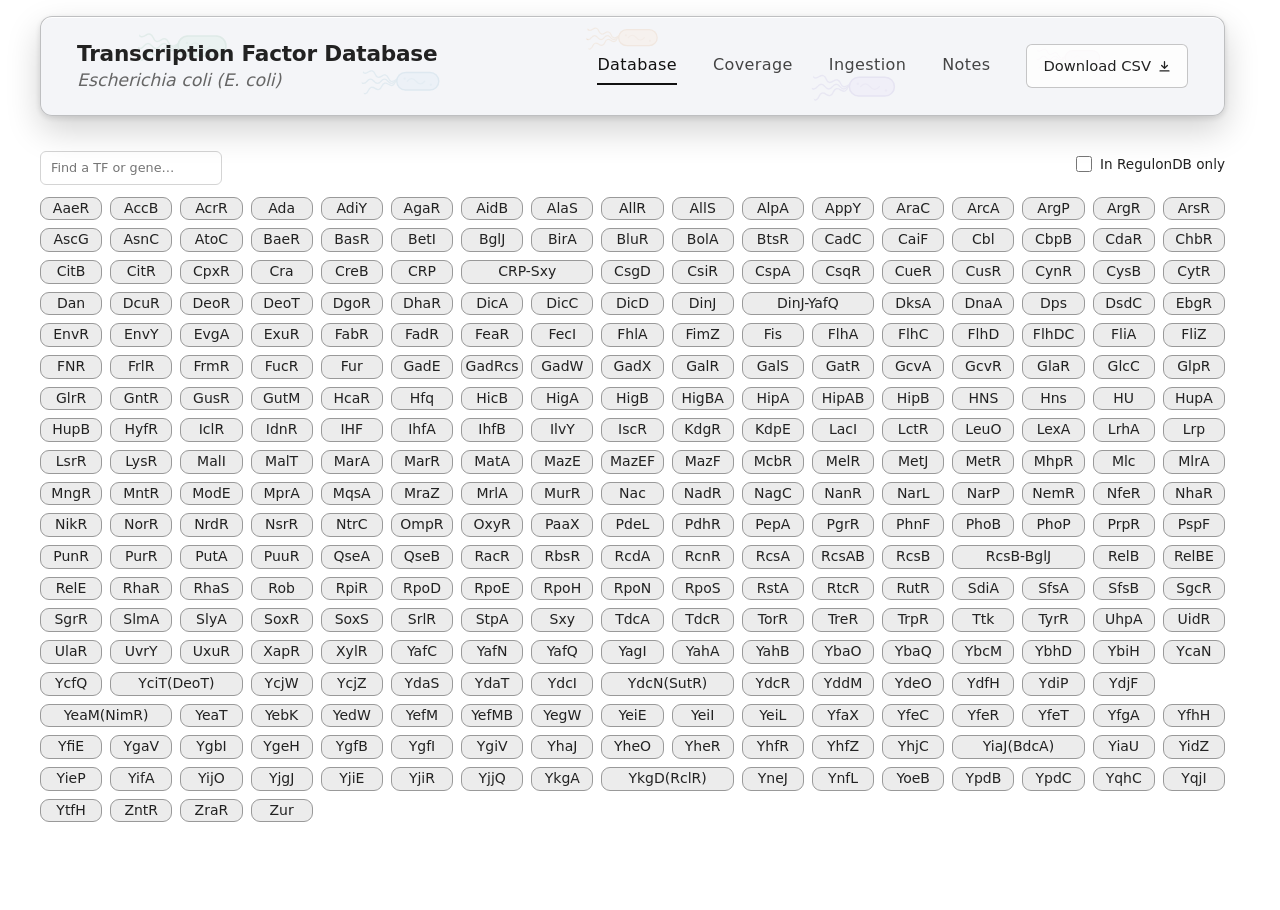
==== commit e519b793: "Removing some of the calculated motif analysis, and using only frequency matrices (and actually show" ====
--- a/html/index.html
+++ b/html/index.html
@@ -92,9 +92,9 @@
 .tile-value { display: block; margin-top: 4px; font-size: 1rem; font-weight: 650; font-variant-numeric: tabular-nums; }
 .method-tile.uncovered .tile-value { font-weight: 400; }
 .tile-detail { display: block; margin-top: 2px; color: var(--muted); font-size: 0.75rem; }
-.dash-motifs { display: grid; grid-template-columns: minmax(0, 1fr); gap: 22px; }   /* one card per row */
-.motif-card { min-width: 0; }
-.motif-card + .motif-card { padding-top: 22px; border-top: 1px solid #555555; }
+.dash-motifs { display: grid; grid-template-columns: minmax(0, 1fr); gap: 16px; margin-top: 10px; }   /* one card per method, one per row */
+.motif-card { min-width: 0; padding: 18px 22px; border: 2px solid #9a9a9a; border-radius: 10px; background: #ffffff; }
+@media (max-width: 540px) { .motif-card { padding: 14px 14px; } }
 .motif-card h4 { display: flex; align-items: center; gap: 8px; margin: 0; font-size: 0.85rem; font-weight: 650; }
 .motif-facts { margin: 2px 0 10px; color: var(--muted); font-size: 0.75rem; }
 .motif-plots { display: grid; grid-template-columns: repeat(auto-fit, minmax(min(100%, 240px), 1fr)); gap: 4px 16px; align-items: start; }
@@ -174,6 +174,7 @@
       <nav class="site-tabs" aria-label="Main navigation">
         <a href="./" aria-current="page">Database</a>
         <a href="coverage.html">Coverage</a>
+        <a href="ingestion.html">Ingestion</a>
         <a href="notes.html">Notes</a>
       </nav>
       <a class="site-download" href="../data/dataset.csv" download>Download CSV<svg viewBox="0 0 16 16" width="13" height="13" fill="none" stroke="currentColor" stroke-width="1.6" stroke-linecap="round" stroke-linejoin="round" aria-hidden="true"><path d="M8 2v8M4.5 6.8 8 10.3l3.5-3.5M2.5 13.5h11"/></svg></a>
@@ -241,7 +242,7 @@
       </div>
     </section>
   </main>
-  <script src="../assets/logo.js"></script>
+  <script src="../assets/logo.js?v=3"></script>
   <script>
 // Loads data/dataset.csv and renders a searchable table.
 const DATA_URL = "../data/dataset.csv";
@@ -576,12 +577,12 @@
   if (entry && entry.kind === "frequency") {
     plots = figure(Logo.sequenceSvg(Logo.fromMatrix(entry.matrix)), "Sequence logo drawn from the paper's frequency matrix.");
   } else if (wmImage && pfmImage) {
-    // Lally et al.: the energy matrix is drawn from the authors' numbers when they match
-    // the published logo; the frequency matrix exists only as the paper's image.
+    // Lally et al.: a frequency matrix derived from the authors' energy weights, beside the
+    // paper's own frequency matrix, which exists only as an image.
     plots = `<div class="motif-plots">` +
-      (entry && entry.kind === "energy" && entry.published_logo === "same"
-        ? figure(Logo.energySvg(entry.matrix), "Energy matrix: letters above zero favor binding.")
-        : figure(image(wmImage, "Energy matrix"), "Energy matrix, as published: letters above zero favor binding.")) +
+      (entry && entry.kind === "energy"
+        ? figure(Logo.sequenceSvg(Logo.fromEnergy(entry.matrix)), "Frequency matrix, derived from the authors' energy matrix.")
+        : "") +
       figure(image(pfmImage, "Frequency matrix"), "Frequency matrix, as published.") +
       `</div><p class="motif-credit">${LALLY_CREDIT}</p>`;
   } else {
@@ -848,22 +849,18 @@
     mediumCol = header.indexOf("growth_medium");
     strainCol = header.indexOf("strain");
     tfCol = header.indexOf("tf_name");
-    // The binding domain is a property of the protein, so the CSV stores it once
-    // on the TF's base row. Copy it onto that TF's other records so every row of
-    // a TF shows and searches on the same sequence.
+    // The binding domain is a property of the protein, so it is shown once per TF: on
+    // the TF's first row only (the CSV stores it on the base row, which is not always first).
     const domainCol = header.indexOf("tf_binding_domain");
-    const nameCol = header.indexOf("tf_name");
-    if (domainCol >= 0 && nameCol >= 0) {
-      const byTF = new Map();
+    if (domainCol >= 0) {
+      const firstRow = new Map(), domainOf = new Map();
       for (const r of rows) {
+        if (!firstRow.has(r[tfCol])) firstRow.set(r[tfCol], r);
         const v = (r[domainCol] || "").trim();
-        if (v && !byTF.has(r[nameCol])) byTF.set(r[nameCol], v);
+        if (v && !domainOf.has(r[tfCol])) domainOf.set(r[tfCol], v);
+        r[domainCol] = "";
       }
-      for (const r of rows) {
-        if (!(r[domainCol] || "").trim() && byTF.has(r[nameCol])) {
-          r[domainCol] = byTF.get(r[nameCol]);
-        }
-      }
+      for (const [name, v] of domainOf) firstRow.get(name)[domainCol] = v;
     }
     const availableMethods = [...new Set(rows.map(r => r[methodCol]).filter(Boolean))];
     const methods = [...METHODS.filter(m => availableMethods.includes(m)), ...availableMethods.filter(m => !METHODS.includes(m)).sort()];
--- a/assets/nav.css
+++ b/assets/nav.css
@@ -22,15 +22,17 @@
   transition: background-color 0.3s;
   box-shadow: 0 14px 34px rgba(0, 0, 0, 0.18), 0 2px 6px rgba(0, 0, 0, 0.12), inset 0 1px 0 rgba(255, 255, 255, 0.95);
 }
-/* A few E. coli cells swim across the empty middle of the bar, behind its contents.
+/* A few E. coli cells swim the whole length of the bar, behind its contents.
    assets/nav.js adds them (.site-bugs); each one travels at its own speed, bobs, wobbles,
-   beats its flagella and now and then tumbles (a brief swerve). The strip
-   fades out at both ends so nothing passes under the title or the tabs, and it is hidden
-   on narrow windows. */
+   beats its flagella and now and then tumbles (a brief swerve). Where a cell passes behind
+   the title, a tab or the download button it turns almost transparent, so the label stays
+   readable: nav.js measures those labels and sets the mask (--bugs-mask). Until it has,
+   the strip is fully masked, so no cell is ever drawn at full strength under a label. The
+   strip is hidden on narrow windows, where the bar wraps onto two lines. */
 .site-bugs {
-  position: absolute; z-index: -1; top: 0; bottom: 0; left: 400px; right: 500px; overflow: hidden;
-  -webkit-mask-image: linear-gradient(90deg, transparent, #000 70px, #000 calc(100% - 70px), transparent);
-  mask-image: linear-gradient(90deg, transparent, #000 70px, #000 calc(100% - 70px), transparent);
+  position: absolute; z-index: -1; inset: 0; overflow: hidden; border-radius: inherit;
+  -webkit-mask-image: var(--bugs-mask, linear-gradient(transparent, transparent));
+  mask-image: var(--bugs-mask, linear-gradient(transparent, transparent));
   pointer-events: none;
 }
 .site-bug { position: absolute; width: 96px; margin-top: -22px; animation: site-bug-run linear infinite; }
@@ -45,7 +47,7 @@
 @keyframes site-bug-wobble { from { transform: rotate(-5deg); } to { transform: rotate(5deg); } }
 @keyframes site-bug-wave { to { transform: translateX(-16px); } }                           /* one wavelength: the wave runs down the flagellum */
 @media (prefers-reduced-motion: reduce) { .site-bug, .site-bug * { animation: none !important; } }
-@media (max-width: 1150px) { .site-bugs { display: none; } }
+@media (max-width: 760px) { .site-bugs { display: none; } }
 .site-bar-inner:hover { background: rgba(244, 246, 249, 0.82); }
 .site-bar .site-title { margin: 0 auto 0 0; font-size: 1.35rem; line-height: 1.2; letter-spacing: -0.01em; font-weight: 650; white-space: nowrap; }
 .site-bar .site-title a { color: #222222; text-decoration: none; }
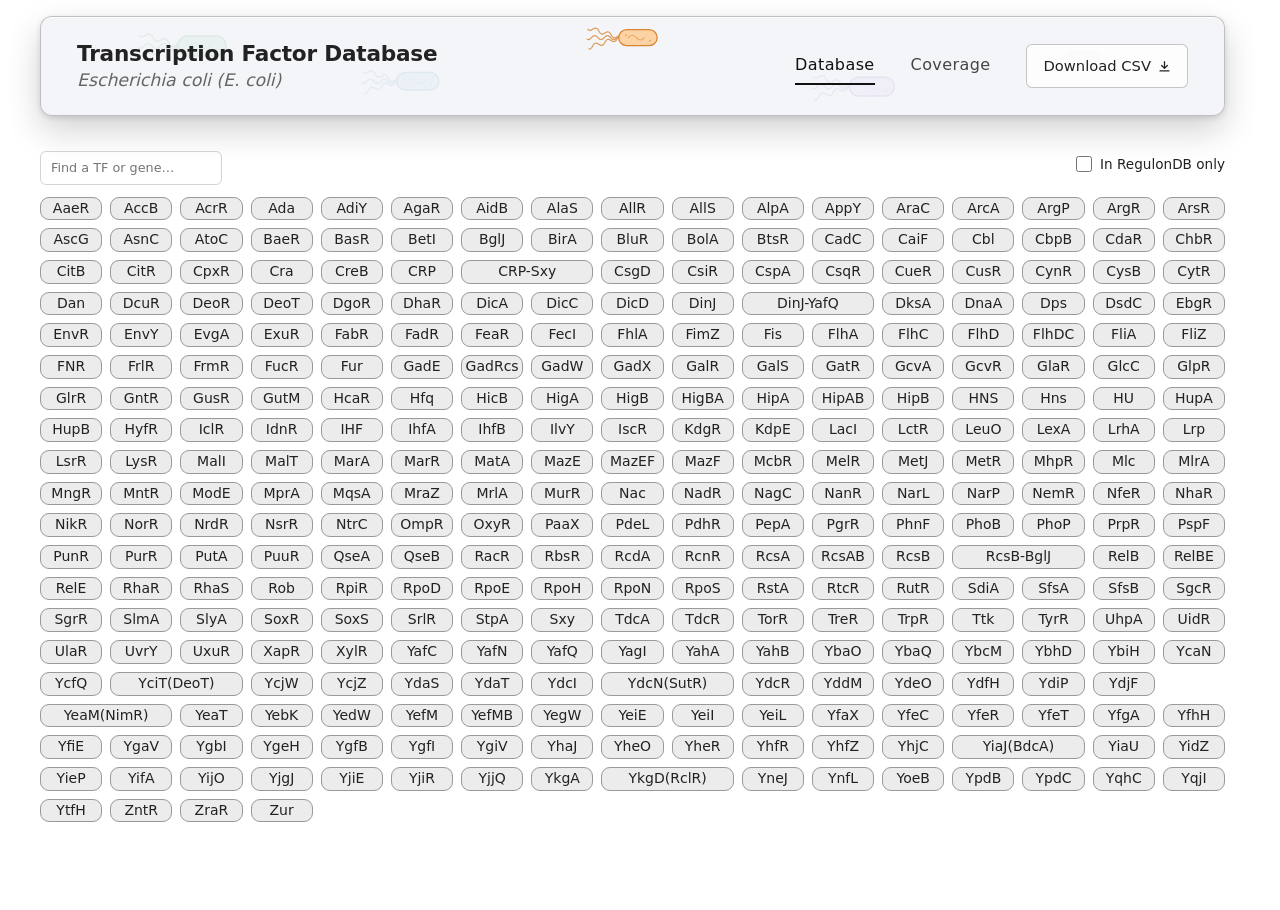
==== commit 7e5d9e09: "fixing git ignore" ====
--- a/html/index.html
+++ b/html/index.html
@@ -174,8 +174,6 @@
       <nav class="site-tabs" aria-label="Main navigation">
         <a href="./" aria-current="page">Database</a>
         <a href="coverage.html">Coverage</a>
-        <a href="ingestion.html">Ingestion</a>
-        <a href="notes.html">Notes</a>
       </nav>
       <a class="site-download" href="../data/dataset.csv" download>Download CSV<svg viewBox="0 0 16 16" width="13" height="13" fill="none" stroke="currentColor" stroke-width="1.6" stroke-linecap="round" stroke-linejoin="round" aria-hidden="true"><path d="M8 2v8M4.5 6.8 8 10.3l3.5-3.5M2.5 13.5h11"/></svg></a>
     </div>
